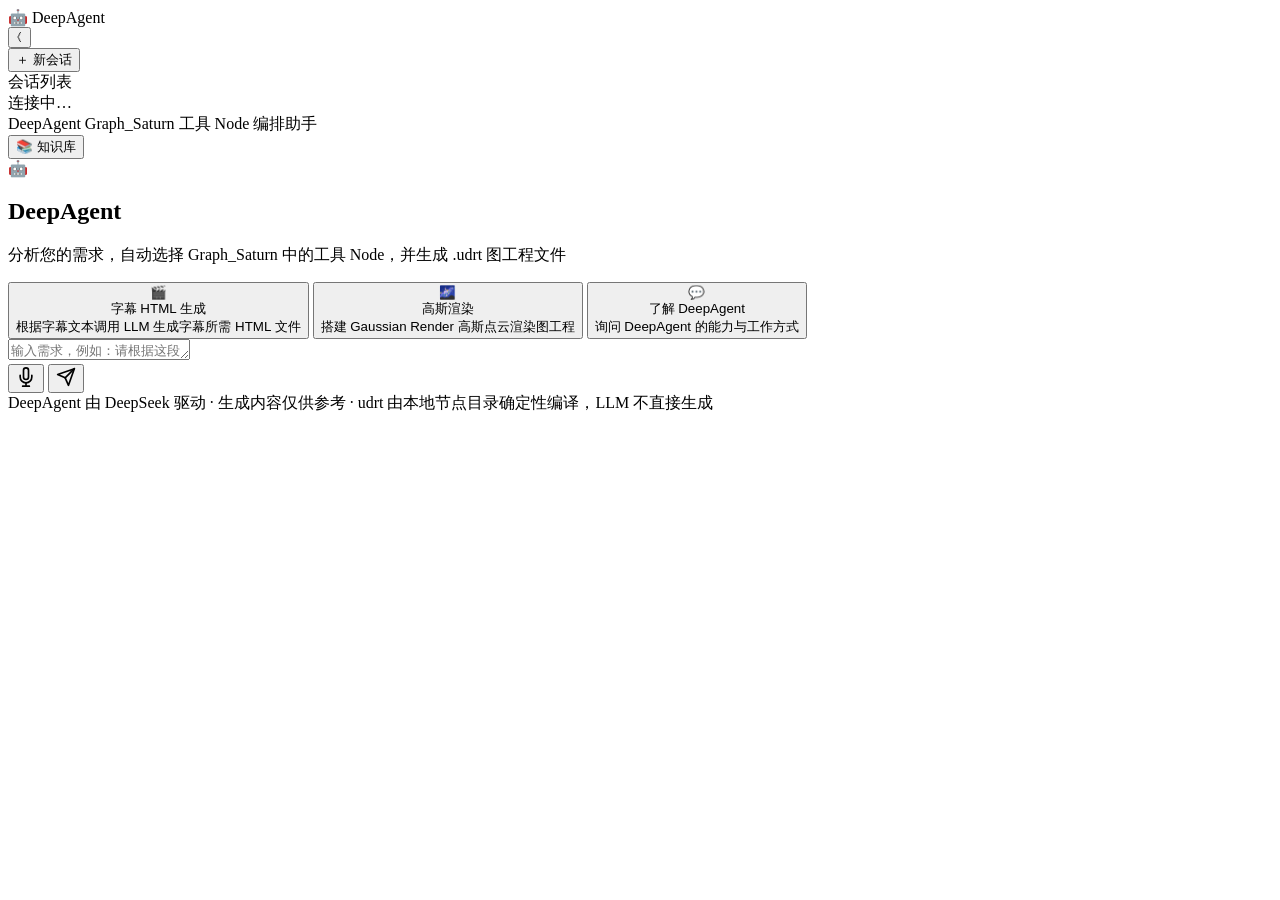
==== frontend/index.html @ e8115a6a "V1.2.0: 会话归档/打开所在目录/HTML 资产/相对路径体系/Node 消费模式 新增： - 会话归档（软状态）与已归档折叠视图，删除仅限归档项 - 资产卡片「打开所在目录」（explorer" ====
<!DOCTYPE html>
<html lang="zh-CN">
<head>
    <meta charset="UTF-8">
    <meta name="viewport" content="width=device-width, initial-scale=1.0">
    <title>DeepAgent · Graph_Saturn AI 助手</title>
    <link rel="stylesheet" href="/style.css?v=20260920">
    <link rel="icon" href="data:image/svg+xml,<svg xmlns='http://www.w3.org/2000/svg' viewBox='0 0 100 100'><text y='.9em' font-size='90'>🤖</text></svg>">
</head>
<body>
<div class="layout">
    <!-- ======== 左侧会话栏（Open WebUI 风格） ======== -->
    <aside class="sidebar" id="sidebar">
        <div class="sidebar-header">
            <div class="brand">
                <span class="brand-logo">🤖</span>
                <span class="brand-name">DeepAgent</span>
            </div>
            <button class="collapse-btn" id="collapseBtn" title="收起/展开侧栏">⟨</button>
        </div>
        <button class="new-chat-btn" id="newChatBtn">
            <span class="plus">＋</span> 新会话
        </button>
        <div class="chat-list-title">会话列表</div>
        <nav class="chat-list" id="chatList"></nav>
        <div class="sidebar-footer">
            <div class="footer-item" id="healthInfo" title="后端与 LLM 配置状态">
                <span class="dot" id="healthDot"></span>
                <span id="healthText">连接中…</span>
            </div>
        </div>
    </aside>

    <!-- ======== 主聊天区 ======== -->
    <main class="main">
        <header class="main-header">
            <div class="model-info">
                <span class="model-name">DeepAgent</span>
                <span class="model-sub" id="modelSub">Graph_Saturn 工具 Node 编排助手</span>
            </div>
            <button class="kb-btn" id="kbBtn" title="查看知识库">📚 知识库</button>
        </header>

        <section class="chat-area" id="chatArea">
            <div class="welcome" id="welcome">
                <div class="welcome-logo">🤖</div>
                <h1>DeepAgent</h1>
                <p>分析您的需求，自动选择 Graph_Saturn 中的工具 Node，并生成 .udrt 图工程文件</p>
                <div class="welcome-cards">
                    <button class="card" data-prompt="请根据这段字幕文本生成字幕 HTML 文件：&#10;你好，欢迎来到 DeepAgent 演示。&#10;这是第二句字幕，用于测试多行对白。">
                        <div class="card-icon">🎬</div>
                        <div class="card-title">字幕 HTML 生成</div>
                        <div class="card-desc">根据字幕文本调用 LLM 生成字幕所需 HTML 文件</div>
                    </button>
                    <button class="card" data-prompt="帮我搭建一个高斯渲染节点工程，用于展示 PLY 点云">
                        <div class="card-icon">🌌</div>
                        <div class="card-title">高斯渲染</div>
                        <div class="card-desc">搭建 Gaussian Render 高斯点云渲染图工程</div>
                    </button>
                    <button class="card" data-prompt="你是谁？你能帮我做什么？">
                        <div class="card-icon">💬</div>
                        <div class="card-title">了解 DeepAgent</div>
                        <div class="card-desc">询问 DeepAgent 的能力与工作方式</div>
                    </button>
                </div>
            </div>
            <div class="messages" id="messages"></div>
        </section>

        <footer class="input-area">
            <div class="input-box">
                <textarea id="inputText" placeholder="输入需求，例如：请根据这段字幕文本生成字幕 HTML 文件……" rows="1"></textarea>
                <div class="input-actions">
                    <button class="icon-btn mic-btn" id="micBtn" title="语音输入（点击开始/停止）">
                        <svg viewBox="0 0 24 24" width="20" height="20" fill="none" stroke="currentColor" stroke-width="2" stroke-linecap="round" stroke-linejoin="round">
                            <path d="M12 1a3 3 0 0 0-3 3v8a3 3 0 0 0 6 0V4a3 3 0 0 0-3-3z"/>
                            <path d="M19 10v2a7 7 0 0 1-14 0v-2"/>
                            <line x1="12" y1="19" x2="12" y2="23"/>
                            <line x1="8" y1="23" x2="16" y2="23"/>
                        </svg>
                    </button>
                    <button class="send-btn" id="sendBtn" title="发送">
                        <svg viewBox="0 0 24 24" width="20" height="20" fill="none" stroke="currentColor" stroke-width="2" stroke-linecap="round" stroke-linejoin="round">
                            <line x1="22" y1="2" x2="11" y2="13"/>
                            <polygon points="22 2 15 22 11 13 2 9 22 2"/>
                        </svg>
                    </button>
                </div>
            </div>
            <div class="input-hint">DeepAgent 由 DeepSeek 驱动 · 生成内容仅供参考 · udrt 由本地节点目录确定性编译，LLM 不直接生成</div>
        </footer>
    </main>
</div>

<!-- 知识库弹窗 -->
<div class="modal-mask" id="kbModal" style="display:none">
    <div class="modal">
        <div class="modal-header">
            <h2>📚 外部知识库（工具 Node 条目）</h2>
            <button class="close-btn" id="kbCloseBtn">✕</button>
        </div>
        <div class="modal-body" id="kbBody">加载中…</div>
    </div>
</div>

<script src="/voice_input.js?v=20260920"></script>
<script src="/app.js?v=20260920"></script>
</body>
</html>
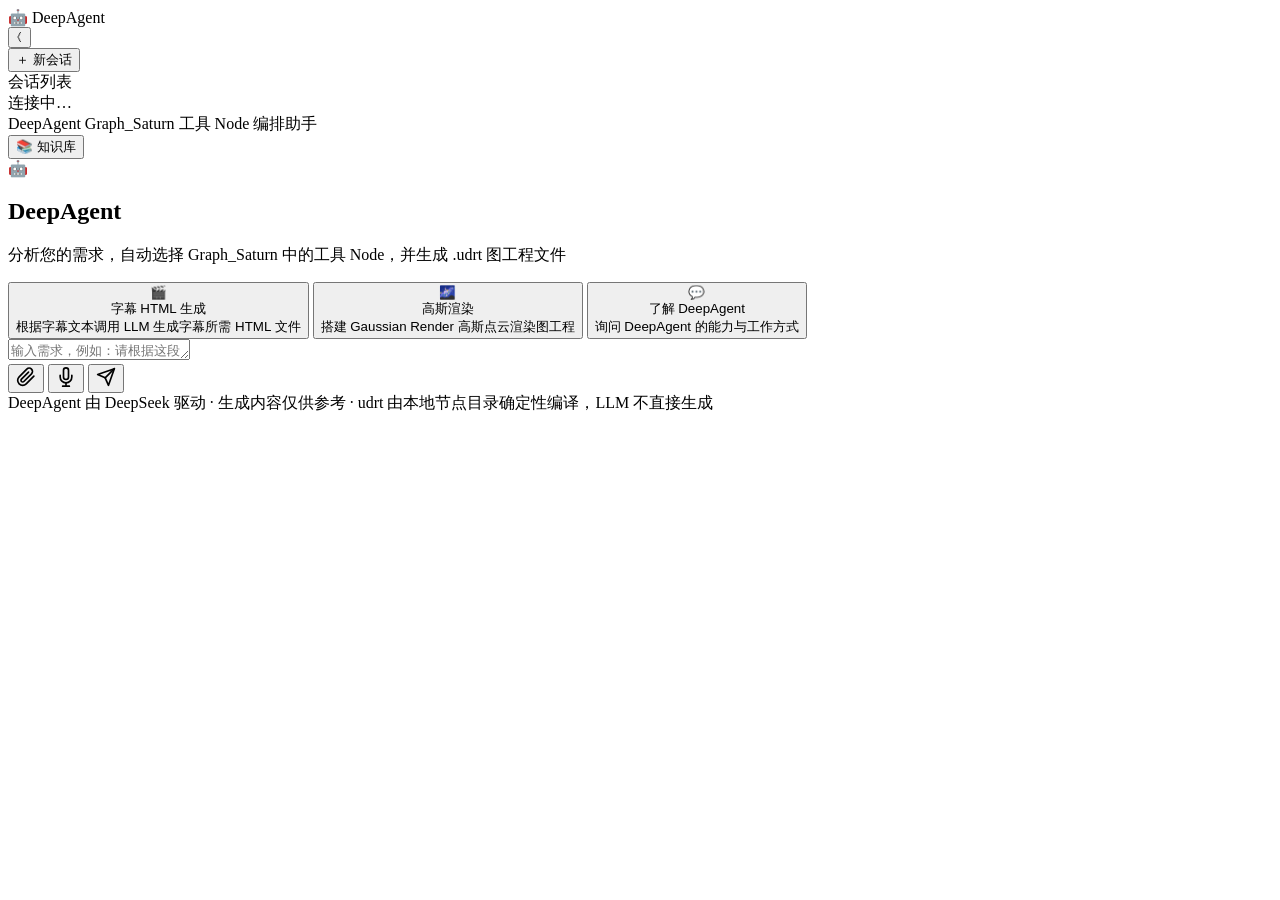
==== commit 0403cbed: "V1.3.0: Agent Loop 集成 NeoGraph + 文件输入/归档/置顶/相对路径 Agent Loop（neograph::llm::Agent）： - 聊天编排从固定管线升级为 LL" ====
--- a/frontend/index.html
+++ b/frontend/index.html
@@ -4,7 +4,7 @@
     <meta charset="UTF-8">
     <meta name="viewport" content="width=device-width, initial-scale=1.0">
     <title>DeepAgent · Graph_Saturn AI 助手</title>
-    <link rel="stylesheet" href="/style.css?v=20260920">
+    <link rel="stylesheet" href="/style.css?v=20260920b">
     <link rel="icon" href="data:image/svg+xml,<svg xmlns='http://www.w3.org/2000/svg' viewBox='0 0 100 100'><text y='.9em' font-size='90'>🤖</text></svg>">
 </head>
 <body>
@@ -68,9 +68,17 @@
         </section>
 
         <footer class="input-area">
+            <input type="file" id="fileInput" accept=".udrt,.xml,.json,.txt,.md"
+                   multiple style="display:none">
+            <div class="attachment-tags" id="attachmentTags"></div>
             <div class="input-box">
                 <textarea id="inputText" placeholder="输入需求，例如：请根据这段字幕文本生成字幕 HTML 文件……" rows="1"></textarea>
                 <div class="input-actions">
+                    <button class="icon-btn attach-btn" id="attachBtn" title="附加文件（.udrt/.xml/.json/.txt/.md）">
+                        <svg viewBox="0 0 24 24" width="20" height="20" fill="none" stroke="currentColor" stroke-width="2" stroke-linecap="round" stroke-linejoin="round">
+                            <path d="M21.44 11.05l-9.19 9.19a6 6 0 0 1-8.49-8.49l9.19-9.19a4 4 0 0 1 5.66 5.66l-9.2 9.19a2 2 0 0 1-2.83-2.83l8.49-8.48"/>
+                        </svg>
+                    </button>
                     <button class="icon-btn mic-btn" id="micBtn" title="语音输入（点击开始/停止）">
                         <svg viewBox="0 0 24 24" width="20" height="20" fill="none" stroke="currentColor" stroke-width="2" stroke-linecap="round" stroke-linejoin="round">
                             <path d="M12 1a3 3 0 0 0-3 3v8a3 3 0 0 0 6 0V4a3 3 0 0 0-3-3z"/>
@@ -103,7 +111,7 @@
     </div>
 </div>
 
-<script src="/voice_input.js?v=20260920"></script>
-<script src="/app.js?v=20260920"></script>
+<script src="/voice_input.js?v=20260920b"></script>
+<script src="/app.js?v=20260920b"></script>
 </body>
 </html>
